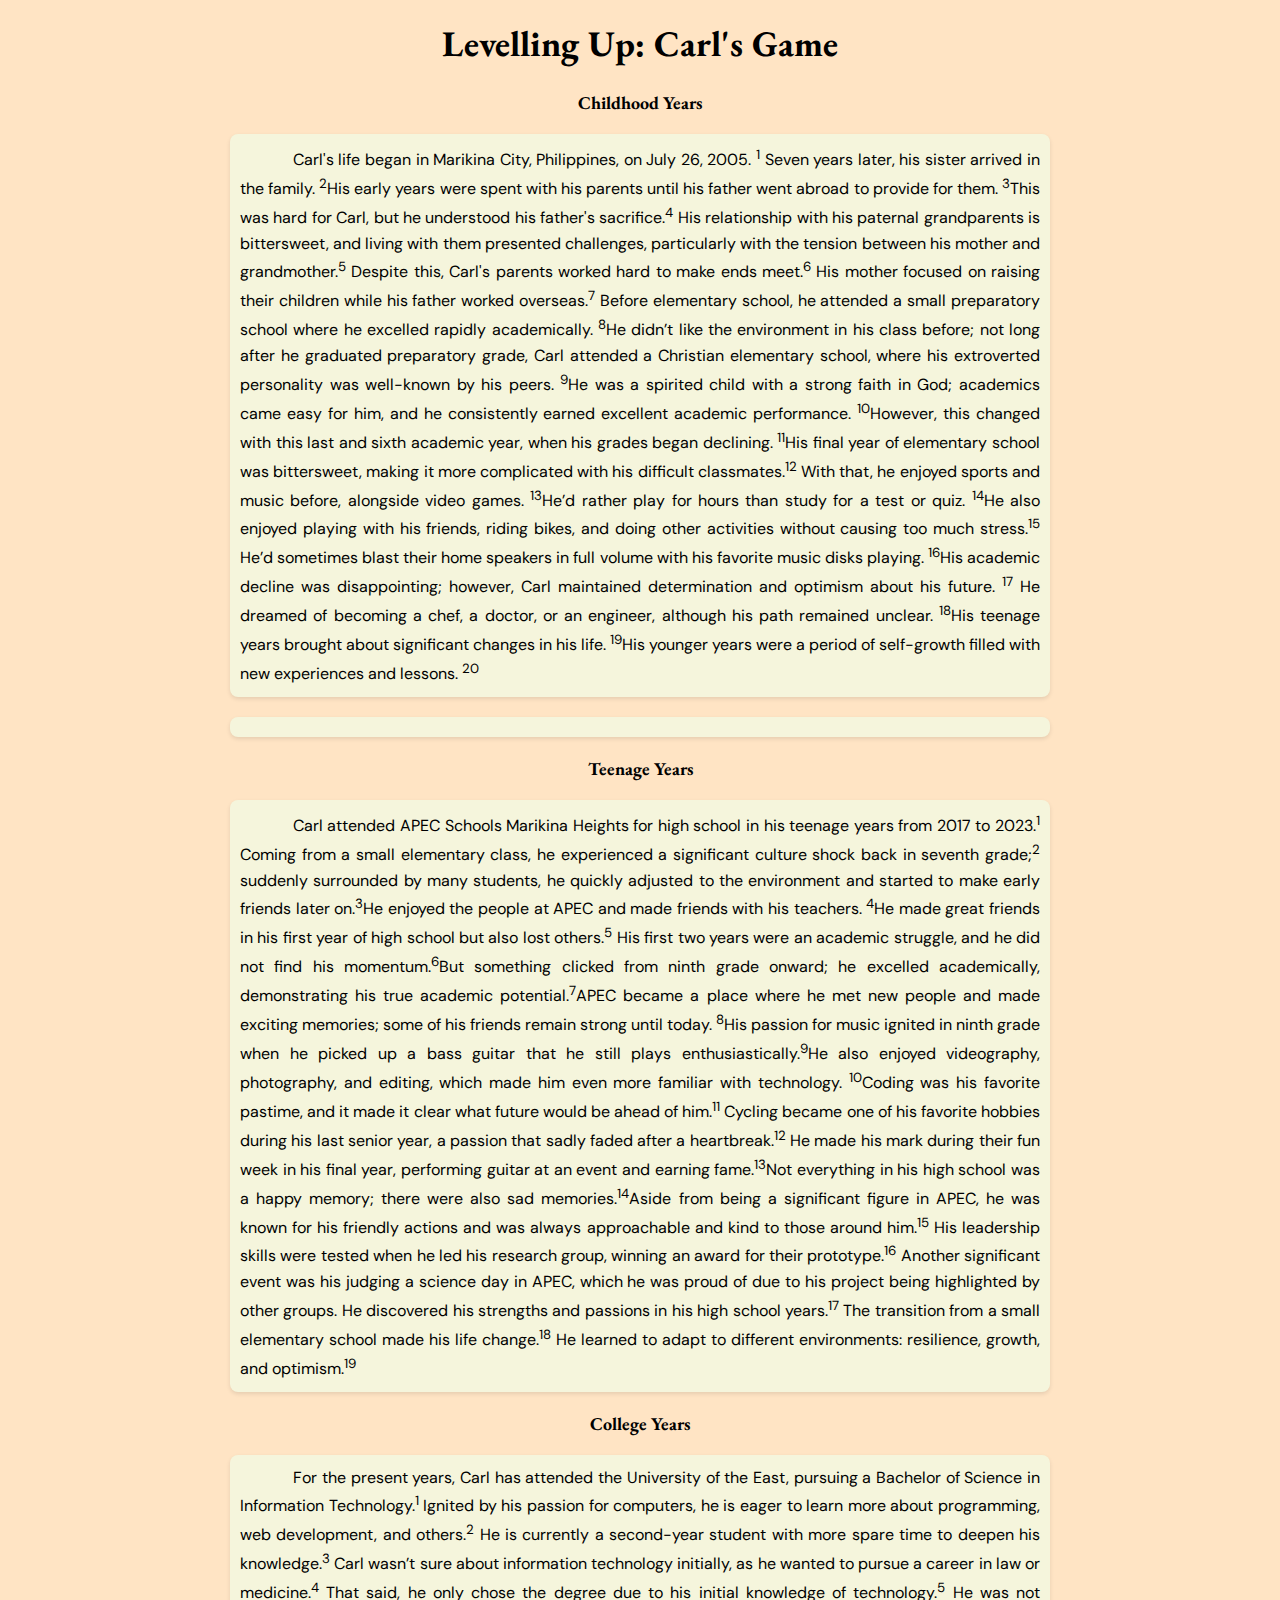
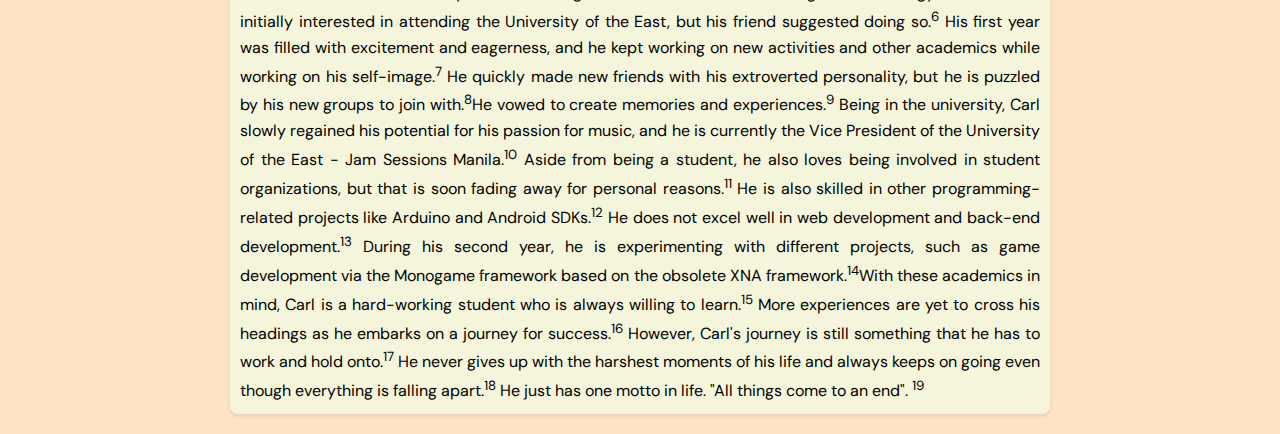
==== biography.html @ 54b50e8e "Add files via upload" ====
<!DOCTYPE html>
<html lang="en">
<head>
    <meta charset="UTF-8">
    <title>Biography</title>
    <link rel="stylesheet" href="bio_style.css">
    <link href='https://fonts.googleapis.com/css?family=DM Sans' rel='stylesheet'>
    <link href='https://fonts.googleapis.com/css?family=EB Garamond' rel='stylesheet'>
</head>
<body>
      <!--AREVALO, AARON CARL A.-->
      <!--CIP1101-ITAD-->
</body>

    <div align="center">
            <h1>Levelling Up: Carl's Game</h1>
    </div>


    <div align="center">
        <h3>Childhood Years</h3>
    </div> 

    <div align="justify">
        <p>&nbsp;&nbsp;&nbsp;&nbsp;&nbsp;Carl's life began in Marikina City, Philippines, on July 26, 2005. <sup>1</sup> Seven years later, 
            his sister arrived in the family. <sup>2</sup>His early years were spent with his parents until his 
            father went abroad to provide for them. <sup>3</sup>This was hard for Carl, but he understood his 
            father's sacrifice.<sup>4</sup> His relationship with his paternal grandparents is bittersweet, and 
            living with them presented challenges, particularly with the tension between his mother 
            and grandmother.<sup>5</sup> Despite this, Carl's parents worked hard to make ends meet.<sup>6</sup> His 
            mother focused on raising their children while his father worked overseas.<sup>7</sup> Before 
            elementary school, he attended a small preparatory school where he excelled rapidly 
            academically. <sup>8</sup>He didn’t like the environment in his class before; not long after he 
            graduated preparatory grade, Carl attended a Christian elementary school, where his 
            extroverted personality was well-known by his peers. <sup>9</sup>He was a spirited child with a 
            strong faith in God; academics came easy for him, and he consistently earned excellent 
            academic performance. <sup>10</sup>However, this changed with this last and sixth academic year, 
            when his grades began declining. <sup>11</sup>His final year of elementary school was bittersweet, 
            making it more complicated with his difficult classmates.<sup>12</sup> With that, he enjoyed sports 
            and music before, alongside video games. <sup>13</sup>He’d rather play for hours than study for a 
            test or quiz. <sup>14</sup>He also enjoyed playing with his friends, riding bikes, and doing other 
            activities without causing too much stress.<sup>15</sup> He’d sometimes blast their home speakers in 
            full volume with his favorite music disks playing. <sup>16</sup>His academic decline was 
            disappointing; however, Carl maintained determination and optimism about his future. <sup>17</sup>
            He dreamed of becoming a chef, a doctor, or an engineer, although his path remained 
            unclear. <sup>18</sup>His teenage years brought about significant changes in his life. <sup>19</sup>His younger 
            years were a period of self-growth filled with new experiences and lessons. <sup>20</sup><blockquote></blockquote></p>
    </div>

    <div align="center">
        <h3>Teenage Years</h3>
    </div> 
        
  
    <div align="justify">
        <p>&nbsp;&nbsp;&nbsp;&nbsp;&nbsp;Carl attended APEC Schools Marikina Heights for high school in his teenage years 
            from 2017 to 2023.<sup>1</sup> Coming from a small elementary class, he experienced a significant 
            culture shock back in seventh grade;<sup>2</sup> suddenly surrounded by many students, he quickly 
            adjusted to the environment and started to make early friends later on.<sup>3</sup>He enjoyed the 
            people at APEC and made friends with his teachers. <sup>4</sup>He made great friends in his first 
            year of high school but also lost others.<sup>5</sup> His first two years were an academic struggle, 
            and he did not find his momentum.<sup>6</sup>But something clicked from ninth grade onward; he 
            excelled academically, demonstrating his true academic potential.<sup>7</sup>APEC became a place 
            where he met new people and made exciting memories; some of his friends remain 
            strong until today. <sup>8</sup>His passion for music ignited in ninth grade when he picked up a 
            bass guitar that he still plays enthusiastically.<sup>9</sup>He also enjoyed videography, 
            photography, and editing, which made him even more familiar with technology. <sup>10</sup>Coding 
            was his favorite pastime, and it made it clear what future would be ahead of him.<sup>11</sup>
            Cycling became one of his favorite hobbies during his last senior year, a passion that 
            sadly faded after a heartbreak.<sup>12</sup> He made his mark during their fun week in his final year, 
            performing guitar at an event and earning fame.<sup>13</sup>Not everything in his high school was a 
            happy memory; there were also sad memories.<sup>14</sup>Aside from being a significant figure in 
            APEC, he was known for his friendly actions and was always approachable and kind to 
            those around him.<sup>15</sup> His leadership skills were tested when he led his research group, 
            winning an award for their prototype.<sup>16</sup> Another significant event was his judging a 
            science day in APEC, which he was proud of due to his project being highlighted by 
            other groups. He discovered his strengths and passions in his high school years.<sup>17</sup> The 
            transition from a small elementary school made his life change.<sup>18</sup> He learned to adapt to 
            different environments: resilience, growth, and optimism.<sup>19</sup></blockquote></blockquote></p>
    </div>

    <div align="center">
        <h3>College Years</h3>
    </div> 
        
    <div align="justify">
        <p>
            &nbsp;&nbsp;&nbsp;&nbsp;&nbsp;For the present years, Carl has attended the University of the East, pursuing a 
            Bachelor of Science in Information Technology.<sup>1</sup> Ignited by his passion for computers, he 
            is eager to learn more about programming, web development, and others.<sup>2</sup> He is 
            currently a second-year student with more spare time to deepen his knowledge.<sup>3</sup> Carl 
            wasn’t sure about information technology initially, as he wanted to pursue a career in 
            law or medicine.<sup>4</sup> That said, he only chose the degree due to his initial knowledge of 
            technology.<sup>5</sup> He was not initially interested in attending the University of the East, but his 
            friend suggested doing so.<sup>6</sup> His first year was filled with excitement and eagerness, and 
            he kept working on new activities and other academics while working on his self-image.<sup>7</sup>
            He quickly made new friends with his extroverted personality, but he is puzzled by his 
            new groups to join with.<sup>8</sup>He vowed to create memories and experiences.<sup>9</sup> Being in the 
            university, Carl slowly regained his potential for his passion for music, and he is 
            currently the Vice President of the University of the East - Jam Sessions Manila.<sup>10</sup> Aside 
            from being a student, he also loves being involved in student organizations, but that is 
            soon fading away for personal reasons.<sup>11</sup> He is also skilled in other programming-related 
            projects like Arduino and Android SDKs.<sup>12</sup> He does not excel well in web development and 
            back-end development.<sup>13</sup> During his second year, he is experimenting with different 
            projects, such as game development via the Monogame framework based on the 
            obsolete XNA framework.<sup>14</sup>With these academics in mind, Carl is a hard-working student 
            who is always willing to learn.<sup>15</sup> More experiences are yet to cross his headings as he 
            embarks on a journey for success.<sup>16</sup> However, Carl's journey is still something that he has to
            work and hold onto.<sup>17</sup> He never gives up with the harshest moments of his life and always keeps on going even though
            everything is falling apart.<sup>18</sup> He just has one motto in life. "All things come to an end". <sup>19</sup></blockquote></blockquote></p>
    </div>
</html>
---- bio_style.css ----
p {
    margin: 20px auto;
    padding: 10px;
    text-indent: 30px;
    font-size: 16px;
    font-family: DM Sans, sans-serif;
    line-height: 1.6;
    background-color: beige;
    max-width: 800px;
    border-radius: 8px;
    box-shadow: 0 2px 4px rgba(0, 0, 0, 0.1);
}

h1 {
    font-size: 36px;
    font-family: 'EB Garamond', serif;
    text-align: center;
    margin-top: 20px;
}

h3{
    font-size: 18px;
    font-family: EB Garamond;
}

body{
    background-color: bisque
}
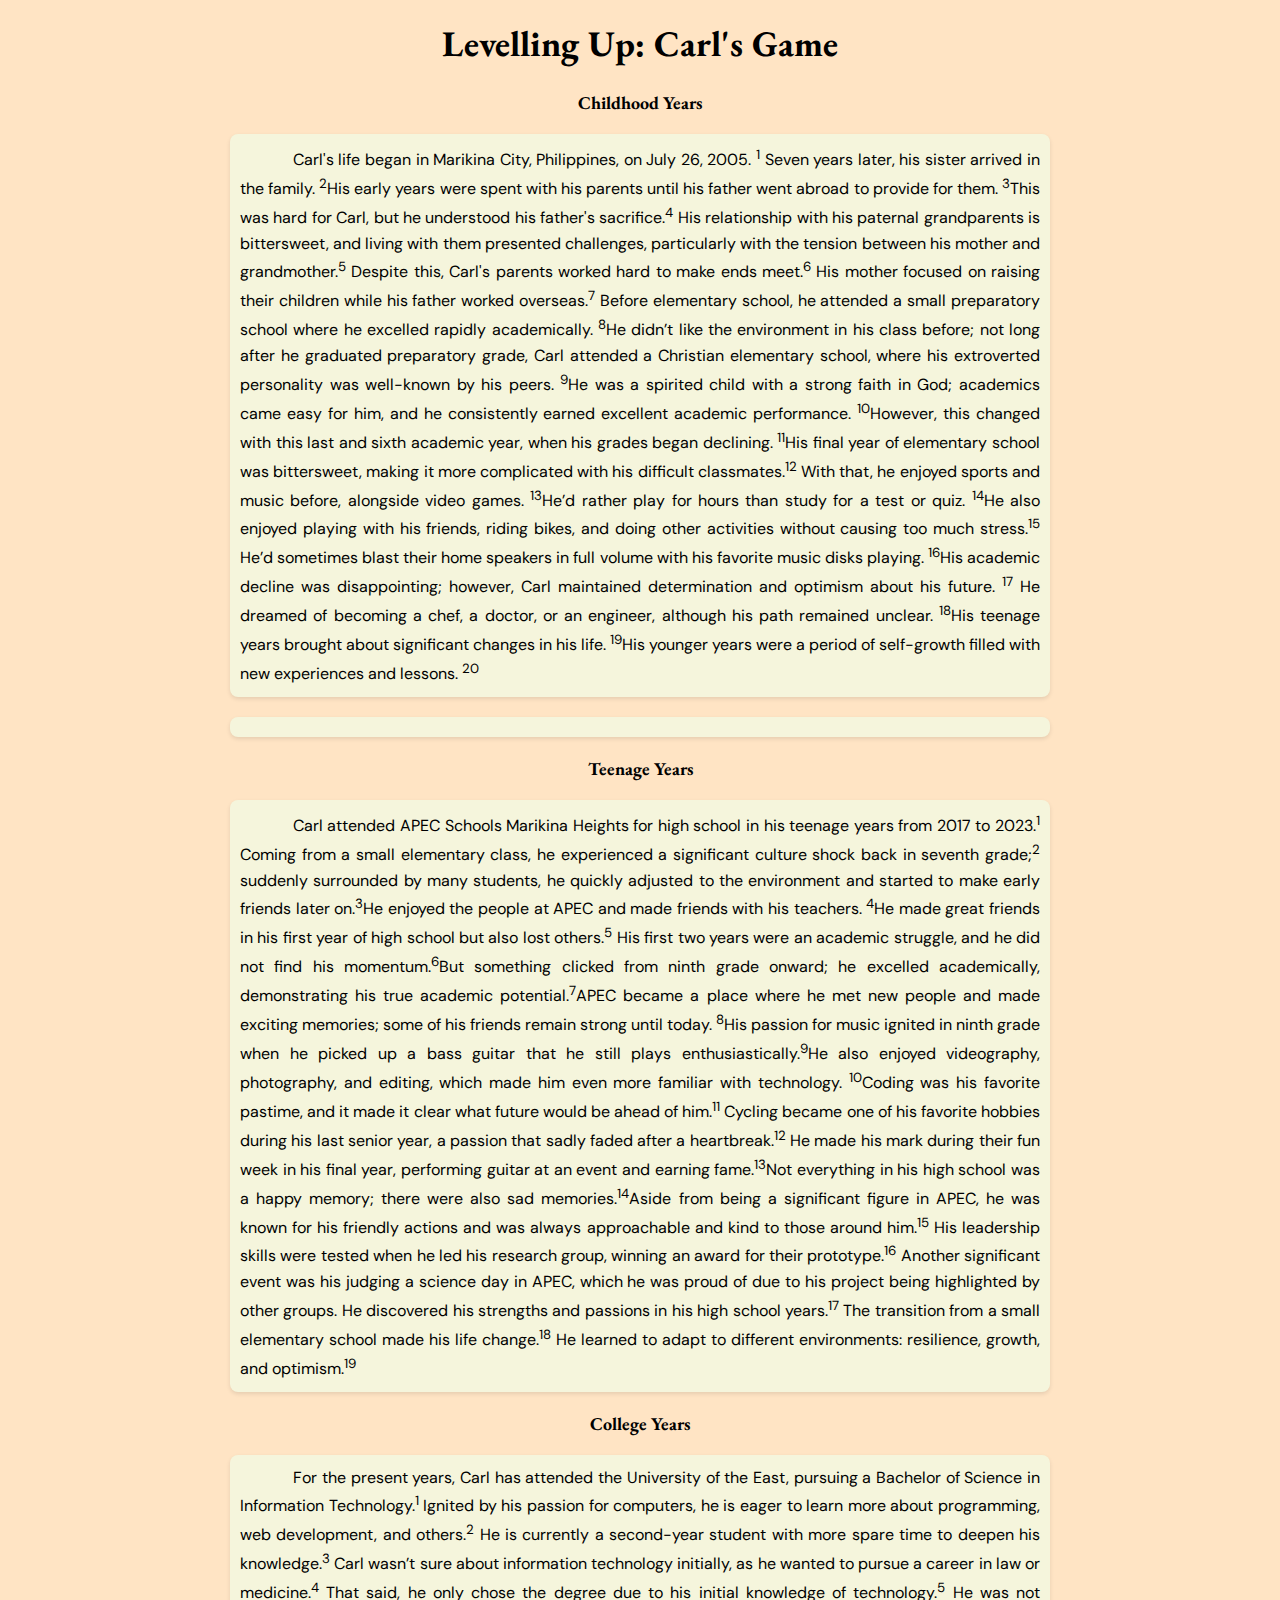
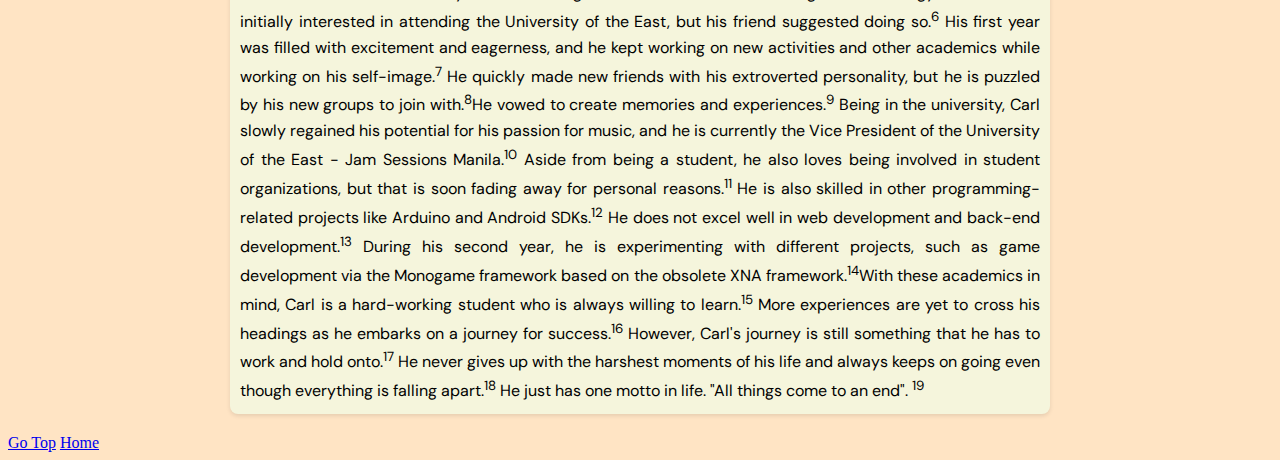
==== commit 0d815db8: "Update biography.html" ====
--- a/biography.html
+++ b/biography.html
@@ -109,4 +109,9 @@
             work and hold onto.<sup>17</sup> He never gives up with the harshest moments of his life and always keeps on going even though
             everything is falling apart.<sup>18</sup> He just has one motto in life. "All things come to an end". <sup>19</sup></blockquote></blockquote></p>
     </div>
-</html>+
+  <footer>
+    <a href="#top">Go Top</a>
+    <a href="biography.html">Home</a>
+  </footer>
+</html>
